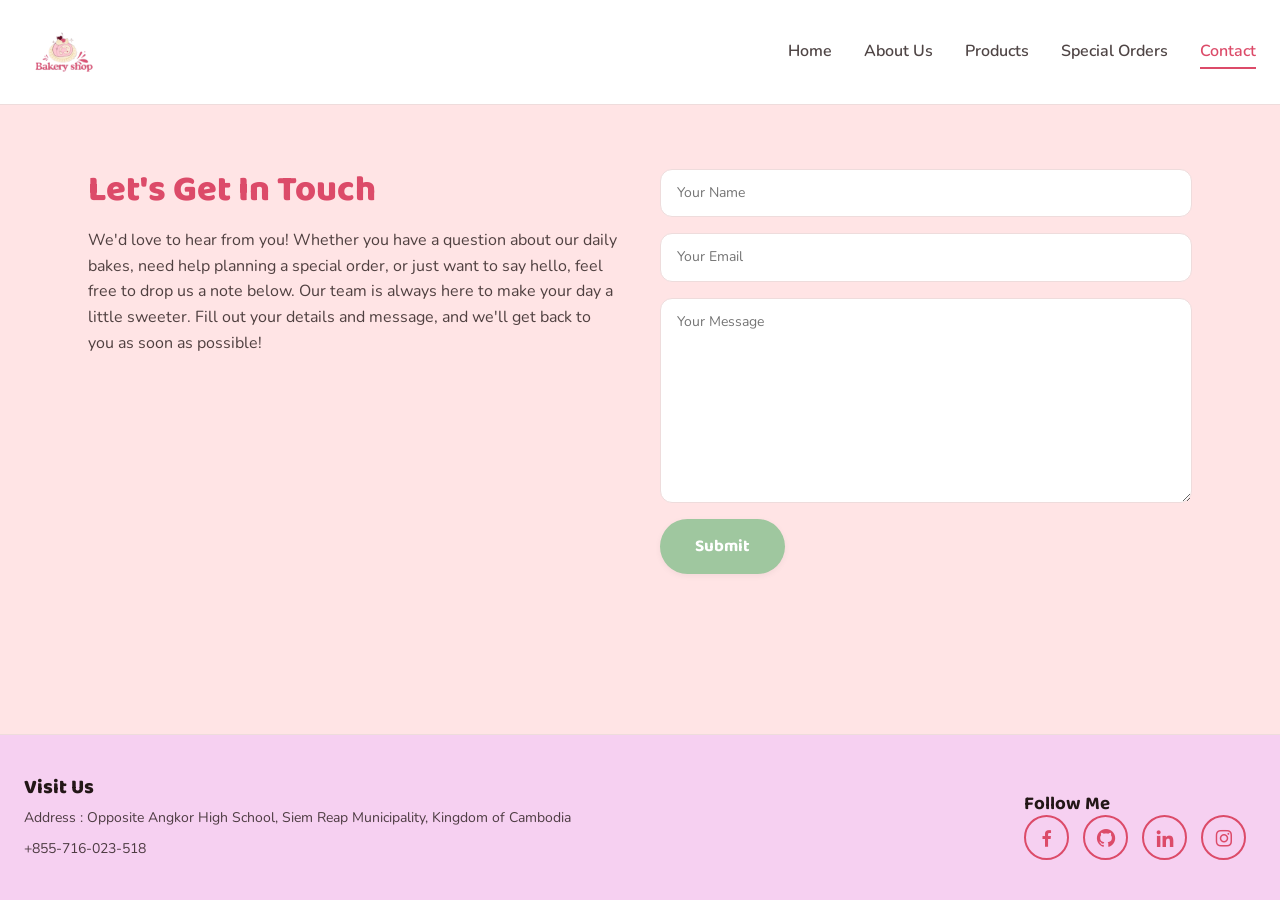
==== html/contact.html @ 16be5289 "finished" ====
<!DOCTYPE html>
<html lang="en">
<head>
  <meta charset="utf-8" />
  <meta name="viewport" content="width=device-width, initial-scale=1" />
  <title>Contact Bakery Shop — Questions &amp; Orders</title>
  <meta name="description" content="Get in touch with Bakery Shop about daily bakes, special orders or pickup times. We reply within one business day." />
  <link href="https://unpkg.com/boxicons@2.1.4/css/boxicons.min.css" rel="stylesheet">
  <link rel="icon" href="images/logo.png" type="image/png" />
  <link rel="preconnect" href="https://fonts.googleapis.com" />
  <link rel="preconnect" href="https://fonts.gstatic.com" crossorigin />
  <link href="https://fonts.googleapis.com/css2?family=Baloo+2:wght@600;700;800&family=Nunito:wght@400;600;700&display=swap" rel="stylesheet" />
  <link rel="stylesheet" href="../css/style.css" />
</head>
<body>
  <header class="site-header">
    <div class="container header-inner">
      <a href="index.html" class="logo"><img src="../images/logo.png" alt="Bakery Shop logo" /></a>
      <nav class="nav">
        <a href="index.html">Home</a>
        <a href="about.html">About Us</a>
        <a href="products.html">Products</a>
        <a href="special-orders.html">Special Orders</a>
        <a href="contact.html" class="active">Contact</a>
      </nav>
    </div>
  </header>

  <main class="section-blush">
    <div class="page container contact-grid">
      <div>
        <h1 class="page-title">Let's Get In Touch</h1>
        <p class="body-text">We'd love to hear from you! Whether you have a question about our daily bakes, need help planning a special order, or just want to say hello, feel free to drop us a note below. Our team is always here to make your day a little sweeter. Fill out your details and message, and we'll get back to you as soon as possible!</p>
      </div>
      <form id="contact-form" class="contact-form">
        <input required name="name" placeholder="Your Name" />
        <input required type="email" name="email" placeholder="Your Email" />
        <textarea required name="message" rows="8" placeholder="Your Message"></textarea>
        <button type="submit" class="btn btn-mint">Submit</button>
      </form>
    </div>
  </main>

  <footer class="site-footer">
    <div class="container footer-inner">
      <div>
        <h2>Visit Us</h2>
        <p>Address : Opposite Angkor High School, Siem Reap Municipality, Kingdom of Cambodia</p>
        <p>+855-716-023-518</p>
      </div>
      <div class="footer-social">
        <h3>Follow Me</h3>
        <div class="social-media">
          <a href="https://web.facebook.com/chhouk.sreyying/"><i class='bx bxl-facebook'></i></a>
          <a href="https://github.com/chhouksreyying-svg"><i class='bx bxl-github'></i></a>
          <a href="https://www.linkedin.com/in/chhouk-sreyying-0b2b1b21a/"><i class='bx bxl-linkedin'></i></a>
          <a href="https://www.instagram.com/dohyinn_/"><i class='bx bxl-instagram'></i></a>
        </div>
      </div>
    </div>
  </footer>

  <script src="../javascript/script.js"></script>
  <script>setupContactForm();</script>
</body>
</html>
---- css/style.css ----
/* Bakery Shop — Full Screen Hero & Pixel-Based Styles */

:root {
  --background: #ffffff;
  --foreground: oklch(0.22 0.02 20);
  --primary: oklch(0.62 0.18 12);
  --primary-foreground: oklch(0.99 0.005 20);
  --muted-foreground: oklch(0.5 0.03 20);
  --border: oklch(0.91 0.02 20);
  --mint: oklch(0.79 0.07 145);
  --blush: oklch(0.94 0.03 15);
  --footer: oklch(0.9 0.06 330);
  --font-display: "Baloo 2", ui-rounded, system-ui, sans-serif;
  --font-sans: "Nunito", ui-sans-serif, system-ui, sans-serif;
}

*,
*::before,
*::after {
  margin: 0;
  padding: 0;
  box-sizing: border-box;
}

html {
  font-size: 16px;
  scroll-behavior: smooth;
}

body {
  background: var(--background);
  color: var(--foreground);
  font-family: var(--font-sans);
  line-height: 1.6;
  display: flex;
  flex-direction: column;
  min-height: 100vh;
  width: 100%;
  overflow-x: hidden;
}

main {
  flex: 1;
  width: 100%;
}

h1,
h2,
h3,
h4 {
  font-family: var(--font-display);
  line-height: 1.2;
}

img {
  display: block;
  max-width: 100%;
  height: auto;
}

a {
  color: inherit;
  text-decoration: none;
}

/* ---------- Layout Containers ---------- */
.container {
  width: 100%;
  max-width: 1280px;
  margin: 0 auto;
  padding-left: 24px;
  padding-right: 24px;
}

.center {
  text-align: center;
}

/* ---------- Header ---------- */
.site-header {
  width: 100%;
  position: sticky;
  top: 0;
  z-index: 1000;
  background: rgba(255, 255, 255, 0.95);
  backdrop-filter: blur(8px);
  border-bottom: 1px solid var(--border);
}

.header-inner {
  width: 100%;
  max-width: 1280px;
  margin: 0 auto;
  display: flex;
  align-items: center;
  justify-content: space-between;
  gap: 16px;
  padding: 12px 24px;
}

.logo img {
  height: 80px;
  width: 80px;
  object-fit: contain;
  transition: transform 0.2s ease;
}

.logo img:hover {
  transform: scale(1.03);
}

.nav {
  display: flex;
  flex-wrap: wrap;
  gap: 16px 32px;
  font-weight: 600;
  justify-content: flex-end;
}

.nav a {
  color: color-mix(in oklch, var(--foreground) 80%, transparent);
  transition: color 0.2s ease;
  position: relative;
}

.nav a::after {
  content: '';
  position: absolute;
  width: 0;
  height: 2px;
  bottom: -4px;
  left: 0;
  background-color: var(--primary);
  transition: width 0.2s ease;
}

.nav a:hover::after,
.nav a.active::after {
  width: 100%;
}

.nav a:hover,
.nav a.active {
  color: var(--primary);
}

/* ---------- Buttons ---------- */
.btn {
  display: inline-block;
  padding: 14px 35px;
  border: none;
  border-radius: 9999px;
  font-family: var(--font-display);
  font-size: 17px;
  font-weight: 700;
  cursor: pointer;
  text-align: center;
  transition: transform 0.15s ease, filter 0.15s ease, box-shadow 0.15s ease;
  box-shadow: 0 2px 6px rgba(0, 0, 0, 0.05);
}

.btn:hover {
  transform: translateY(-2px);
  filter: brightness(1.05);
  box-shadow: 0 4px 12px rgba(0, 0, 0, 0.1);
}

.btn-mint {
  background: var(--mint);
  color: #fff;
}

.btn-blush {
  background: var(--primary);
  color: var(--primary-foreground);
}

.btn-outline {
  background: transparent;
  border: 1px solid var(--border);
  color: var(--foreground);
}

.btn-row {
  margin-top: 32px;
  display: flex;
  flex-wrap: wrap;
  gap: 12px;
}

/* ---------- Hero Section (Full Screen Size) ---------- */
.hero {
  width: 100%;
  max-width: 1280px;
  margin: 0 auto;
  display: grid;
  grid-template-columns: 1fr 1fr;
  align-items: center;
  min-height: calc(100vh - 95px);
  padding: 40px 24px;
  gap: 40px;
}

.hero-text {
  display: flex;
  flex-direction: column;
  justify-content: center;
  padding: 24px 0;
}

.hero-text h1 {
  font-size: clamp(38px, 4.5vw, 56px);
  font-weight: 800;
  line-height: 1.15;
  color: var(--primary);
}

.hero-text p {
  margin: 16px 0 28px;
  max-width: 520px;
  color: color-mix(in oklch, var(--foreground) 80%, transparent);
  font-size: 17px;
}

.hero-text .btn {
  align-self: flex-start;
}

.hero-image {
  width: 120%;
  height: 100%;
  max-height: 560px;
  border-radius: 24px;
  overflow: hidden;
  box-shadow: 0 6px 20px rgba(0, 0, 0, 0.08);
}

.hero-image img {
  width: 100%;
  height: 100%;
  object-fit: cover;
}

/* ---------- Sections / Pages ---------- */
.section {
  width: 100%;
  padding: 80px 24px;
}

.section-blush {
  background: var(--blush);
  width: 100%;
}

.page {
  width: 100%;
  max-width: 1280px;
  margin: 0 auto;
  padding: 50px 24px 80px 24px;
}

.section-title {
  font-size: 36px;
  font-weight: 800;
  color: var(--primary);
  text-align: center;
}

.section-subtitle {
  margin: 12px auto 0;
  max-width: 580px;
  text-align: center;
  color: color-mix(in oklch, var(--foreground) 75%, transparent);
}

.page-title {
  font-size: 36px;
  font-weight: 800;
  color: var(--primary);
}

.page-subtitle {
  margin-top: 12px;
  max-width: 580px;
  color: color-mix(in oklch, var(--foreground) 75%, transparent);
}

.body-text {
  margin-top: 16px;
  color: color-mix(in oklch, var(--foreground) 80%, transparent);
}

/* ---------- About Page (Full Screen Size Match) ---------- */
.about-grid {
  display: grid;
  gap: 40px;
  align-items: center;
  max-width: 1280px;
  width: 100%;
  margin: 0 auto;
  min-height: calc(100vh - 180px);
}

@media (min-width: 768px) {
  .about-grid {
    grid-template-columns: 1fr 1fr;
  }
}

.about-image {
  border-radius: 24px;
  box-shadow: 0 6px 20px rgba(0, 0, 0, 0.08);
  width: 100%;
  max-height: 560px;
  object-fit: cover;
}

.stats {
  margin-top: 32px;
  display: grid;
  grid-template-columns: repeat(3, 1fr);
  gap: 16px;
  text-align: center;
}

.stat {
  background: var(--blush);
  border-radius: 16px;
  padding: 16px;
  border: 1px solid color-mix(in oklch, var(--primary) 15%, transparent);
}

.stat dt {
  font-family: var(--font-display);
  font-size: 28px;
  font-weight: 800;
  color: var(--primary);
}

.stat dd {
  margin-top: 4px;
  font-size: 13px;
  color: color-mix(in oklch, var(--foreground) 70%, transparent);
}

/* ---------- Simple Product Cards ---------- */
.card-grid {
  margin-top: 40px;
  display: grid;
  gap: 24px;
  grid-template-columns: repeat(auto-fit, minmax(260px, 1fr));
  width: 100%;
}

@media (min-width: 1024px) {
  .card-grid.four {
    grid-template-columns: repeat(4, 1fr);
  }
}

.card {
  display: flex;
  flex-direction: column;
  background: #fff;
  border-radius: 20px;
  overflow: hidden;
  box-shadow: 0 4px 12px rgba(0, 0, 0, 0.04);
  transition: transform 0.25s ease, box-shadow 0.25s ease;
  border: 1px solid var(--border);
}

.card:hover {
  transform: translateY(-6px);
  box-shadow: 0 10px 24px rgba(0, 0, 0, 0.08);
}

.card img {
  height: 224px;
  width: 100%;
  object-fit: cover;
  transition: transform 0.4s ease;
}

.card-grid.tall .card img {
  height: 256px;
}

.card:hover img {
  transform: scale(1.04);
}

.card-body {
  padding: 20px;
  display: flex;
  flex-direction: column;
  flex-grow: 1;
}

.card-body h3 {
  font-size: 18px;
  font-weight: 700;
}

.card-body p {
  margin-top: 4px;
  font-size: 14px;
  color: var(--muted-foreground);
}

/* ---------- Menu Overlay Cards ---------- */
.menu-grid {
  margin-top: 40px;
  display: grid;
  gap: 24px;
  grid-template-columns: repeat(auto-fill, minmax(300px, 1fr));
  width: 100%;
}

.menu-card {
  position: relative;
  overflow: hidden;
  border-radius: 20px;
  box-shadow: 0 4px 12px rgba(0, 0, 0, 0.04);
  border: 1px solid var(--border);
  background: #fff;
}

.menu-card>img {
  height: 320px;
  width: 100%;
  object-fit: cover;
  transition: transform 0.4s ease;
}

.menu-card:hover>img {
  transform: scale(1.04);
}

.menu-overlay {
  position: absolute;
  inset: 0;
  display: flex;
  flex-direction: column;
  justify-content: space-between;
  padding: 24px;
  background: linear-gradient(to top, rgba(0, 0, 0, 0.8), rgba(0, 0, 0, 0.3) 50%, rgba(0, 0, 0, 0.1));
  color: var(--primary-foreground);
}

.menu-overlay h2 {
  font-size: 21px;
  font-weight: 700;
  text-shadow: 0 1px 3px rgba(0, 0, 0, 0.4);
}

.menu-overlay .desc {
  margin-top: 6px;
  font-size: 14px;
  color: color-mix(in oklch, var(--primary-foreground) 85%, transparent);
  display: -webkit-box;
  line-clamp: 2;
  -webkit-line-clamp: 2;
  -webkit-box-orient: vertical;
  overflow: hidden;
}

.menu-row {
  display: flex;
  justify-content: space-between;
  font-size: 17px;
  font-weight: 600;
}

.menu-row.small {
  font-size: 14px;
  color: color-mix(in oklch, var(--primary-foreground) 90%, transparent);
  margin-top: 2px;
}

.menu-order {
  margin-top: 16px;
  display: block;
  text-align: center;
  background: var(--primary);
  color: var(--primary-foreground);
  border-radius: 9999px;
  padding: 10px 0;
  font-size: 15px;
  font-weight: 600;
  transition: filter 0.15s ease;
}

.menu-order:hover {
  filter: brightness(1.1);
}

/* ---------- Product Detail Page (Full Screen Size Match) ---------- */
.detail-grid {
  display: grid;
  gap: 40px;
  align-items: center;
  max-width: 1280px;
  width: 100%;
  margin: 0 auto;
  min-height: calc(100vh - 180px);
}

@media (min-width: 768px) {
  .detail-grid {
    grid-template-columns: 1fr 1fr;
  }
}

.detail-image {
  width: 100%;
  max-height: 560px;
  border-radius: 24px;
  object-fit: cover;
  box-shadow: 0 6px 20px rgba(0, 0, 0, 0.08);
}

.info-boxes {
  margin-top: 32px;
  display: grid;
  grid-template-columns: repeat(3, 1fr);
  gap: 16px;
}

.info-box {
  background: var(--blush);
  border-radius: 16px;
  padding: 16px;
  border: 1px solid color-mix(in oklch, var(--primary) 15%, transparent);
}

.info-box dt {
  font-size: 12px;
  text-transform: uppercase;
  letter-spacing: 0.05em;
  color: color-mix(in oklch, var(--foreground) 60%, transparent);
}

.info-box dd {
  margin-top: 4px;
  font-weight: 700;
  font-size: 15px;
}

/* ---------- Footer ---------- */
.site-footer {
  background: var(--footer);
  margin-top: auto;
  width: 100%;
  border-top: 1px solid var(--border);
}

.footer-inner {
  width: 100%;
  max-width: 1280px;
  margin: 0 auto;
  display: flex;
  flex-wrap: wrap;
  gap: 24px;
  align-items: flex-end;
  justify-content: space-between;
  padding: 40px 24px;
}

.footer-inner h2 {
  font-size: 20px;
  font-weight: 800;
}

.footer-inner p {
  margin-top: 8px;
  font-size: 14px;
  color: color-mix(in oklch, var(--foreground) 80%, transparent);
}

.footer-social a {
  display: inline-flex;
  justify-content: center;
  align-items: center;
  width: 45px;
  height: 45px;
  border: 2px solid var(--primary);
  border-radius: 50%;
  color: var(--primary);
  text-decoration: none;
  font-size: 22px;
  margin-right: 10px;
  transition: 0.4s;
}

.footer-social a:hover {
  background: var(--primary);
  color: var(--background);
  transform: translateY(-5px);
  box-shadow: 0 0 20px var(--primary);
}

.footer-bottom {
  text-align: center;
  margin-top: 50px;
  padding-top: 20px;
}

.footer-bottom p {
  color: #bdbdbd;
  font-size: 15px;
}

/* ---------- Media Queries for Mobile Fine-Tuning ---------- */
@media (max-width: 768px) {
  .header-inner {
    flex-direction: column;
    align-items: center;
    padding: 16px;
  }

  .nav {
    justify-content: center;
    gap: 12px 20px;
  }

  .hero {
    grid-template-columns: 1fr;
    min-height: auto;
    padding: 40px 24px;
  }

  .hero-text {
    padding: 16px 0;
    align-items: center;
    text-align: center;
  }

  .hero-text p {
    margin-left: auto;
    margin-right: auto;
  }

  .hero-text .btn {
    align-self: center;
  }

  .hero-image {
    min-height: 280px;
  }

  .info-boxes,
  .stats {
    grid-template-columns: repeat(2, 1fr);
  }

  .footer-inner {
    flex-direction: column;
    align-items: flex-start;
  }
}

@media (max-width: 480px) {

  .info-boxes,
  .stats {
    grid-template-columns: 1fr;
  }
}

/* ---------- Contact ---------- */
.contact-grid {
  display: grid;
  gap: 2.5rem;
  max-width: 72rem;
  padding-top: 4rem;
  padding-bottom: 4rem;
}

@media (min-width: 768px) {
  .contact-grid {
    grid-template-columns: 1fr 1fr;
  }
}

.contact-form {
  display: grid;
  gap: 1rem;
  align-content: start;
}

.contact-form input,
.contact-form textarea {
  width: 100%;
  border: 1px solid var(--border);
  border-radius: 0.75rem;
  padding: 0.75rem 1rem;
  font: inherit;
  font-size: 0.875rem;
  background: #fff;
}

.contact-form input:focus,
.contact-form textarea:focus {
  outline: 2px solid var(--primary);
  outline-offset: 1px;
}

.contact-form .btn {
  justify-self: start;
}

/* ---------- Order confirmed ---------- */
.confirmed {
  max-width: 48rem;
  margin: 1rem auto;
  background: var(--blush);
  border-radius: 1.5rem;
  padding: 2.5rem;
  text-align: center;
}

.confirmed img {
  height: 6rem;
  width: 6rem;
  object-fit: contain;
  margin: 0 auto;
}

.confirmed h1 {
  margin-top: 1rem;
  font-size: 1.875rem;
  font-weight: 800;
  color: var(--primary);
}

.confirmed p {
  margin-top: 1.5rem;
  color: color-mix(in oklch, var(--foreground) 80%, transparent);
}
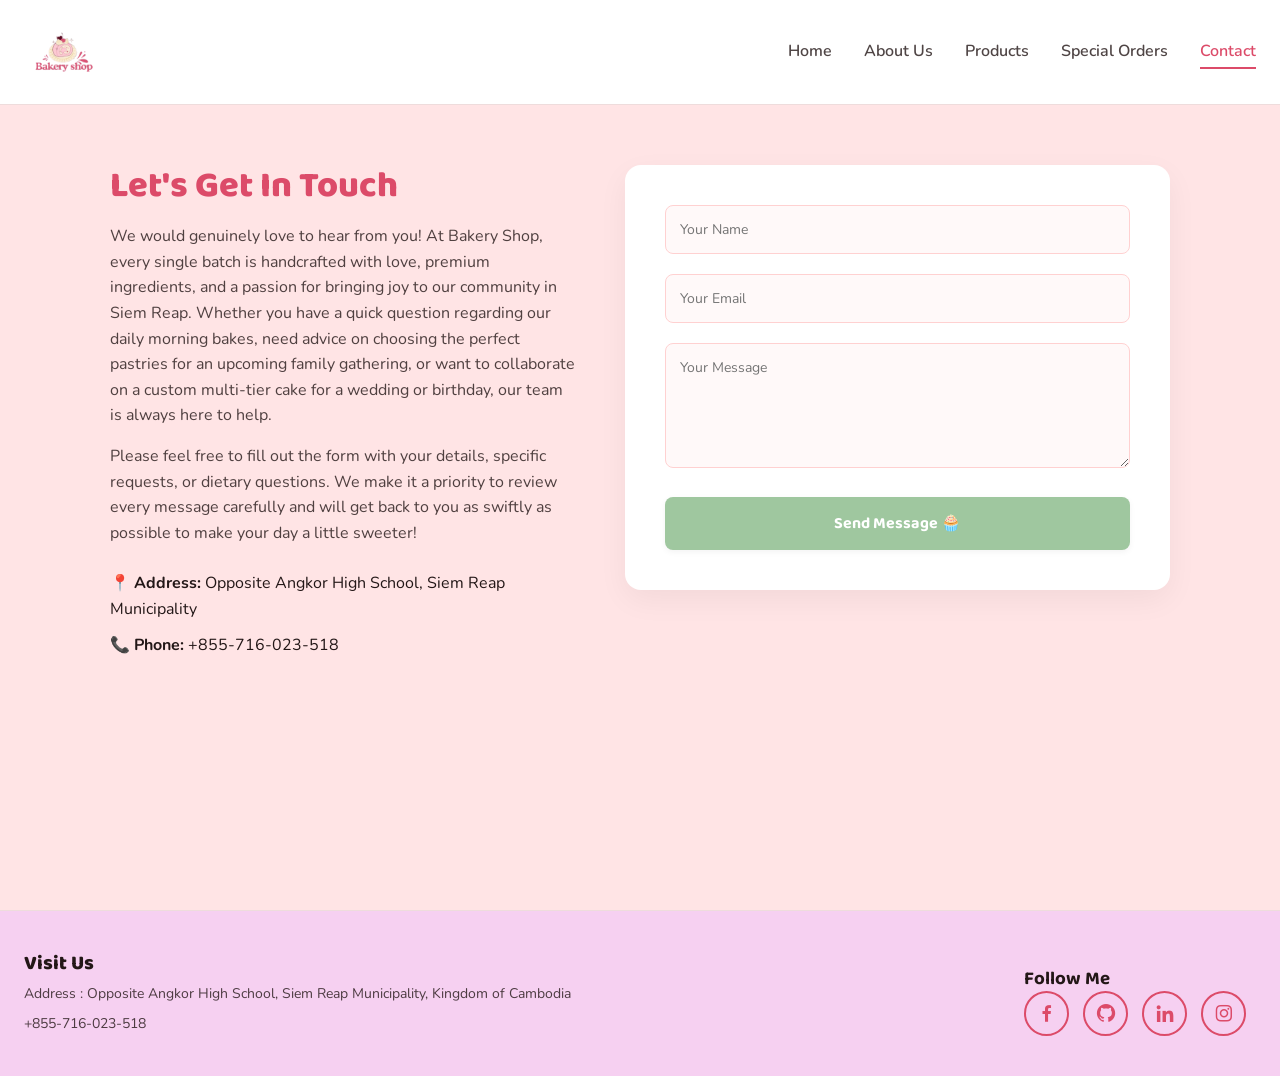
==== commit ff959c81: "Upgrade contact and confirmation page styling and layout" ====
--- a/html/contact.html
+++ b/html/contact.html
@@ -27,16 +27,35 @@
   </header>
 
   <main class="section-blush">
-    <div class="page container contact-grid">
-      <div>
+    <div class="page container contact-container">
+      <!-- Left Column: Detailed Text and Store Info -->
+      <div class="contact-info">
         <h1 class="page-title">Let's Get In Touch</h1>
-        <p class="body-text">We'd love to hear from you! Whether you have a question about our daily bakes, need help planning a special order, or just want to say hello, feel free to drop us a note below. Our team is always here to make your day a little sweeter. Fill out your details and message, and we'll get back to you as soon as possible!</p>
+        <p class="body-text">
+          We would genuinely love to hear from you! At Bakery Shop, every single batch is handcrafted with love, premium ingredients, and a passion for bringing joy to our community in Siem Reap. Whether you have a quick question regarding our daily morning bakes, need advice on choosing the perfect pastries for an upcoming family gathering, or want to collaborate on a custom multi-tier cake for a wedding or birthday, our team is always here to help. 
+        </p>
+        <p class="body-text" style="margin-top: 15px;">
+          Please feel free to fill out the form with your details, specific requests, or dietary questions. We make it a priority to review every message carefully and will get back to you as swiftly as possible to make your day a little sweeter!
+        </p>
+        
+        <div class="info-details" style="margin-top: 25px;">
+          <p style="margin-bottom: 10px;"><strong>📍 Address:</strong> Opposite Angkor High School, Siem Reap Municipality</p>
+          <p style="margin-bottom: 10px;"><strong>📞 Phone:</strong> +855-716-023-518</p>
+        </div>
       </div>
+
+      <!-- Right Column: Elevated Form Card -->
       <form id="contact-form" class="contact-form">
-        <input required name="name" placeholder="Your Name" />
-        <input required type="email" name="email" placeholder="Your Email" />
-        <textarea required name="message" rows="8" placeholder="Your Message"></textarea>
-        <button type="submit" class="btn btn-mint">Submit</button>
+        <div class="input-group">
+          <input required name="name" placeholder="Your Name" />
+        </div>
+        <div class="input-group">
+          <input required type="email" name="email" placeholder="Your Email" />
+        </div>
+        <div class="input-group">
+          <textarea required name="message" rows="5" placeholder="Your Message"></textarea>
+        </div>
+        <button type="submit" class="btn btn-mint submit-btn">Send Message 🧁</button>
       </form>
     </div>
   </main>
@@ -63,4 +82,4 @@
   <script src="../javascript/script.js"></script>
   <script>setupContactForm();</script>
 </body>
-</html>
+</html>
--- a/css/style.css
+++ b/css/style.css
@@ -668,72 +668,192 @@
 }
 
 /* ---------- Contact ---------- */
-.contact-grid {
-  display: grid;
-  gap: 2.5rem;
-  max-width: 72rem;
-  padding-top: 4rem;
-  padding-bottom: 4rem;
-}
-
-@media (min-width: 768px) {
-  .contact-grid {
-    grid-template-columns: 1fr 1fr;
-  }
-}
-
+
+.contact-container {
+    display: flex;
+    align-items: flex-start;
+    gap: 50px;
+    padding: 60px 20px;
+    max-width: 1100px;
+    margin: 0 auto;
+    min-height: calc(100vh - 95px);
+}
+
+.contact-info, .contact-form {
+    flex: 1;
+}
+
+/* Elevate the form box with a white background and card shadow */
 .contact-form {
-  display: grid;
-  gap: 1rem;
-  align-content: start;
-}
-
-.contact-form input,
+    background: #ffffff;
+    padding: 40px;
+    border-radius: 16px;
+    box-shadow: 0 10px 30px rgba(0, 0, 0, 0.05);
+}
+
+/* Style input fields nicely */
+.contact-form input, 
 .contact-form textarea {
-  width: 100%;
-  border: 1px solid var(--border);
-  border-radius: 0.75rem;
-  padding: 0.75rem 1rem;
-  font: inherit;
-  font-size: 0.875rem;
-  background: #fff;
-}
-
-.contact-form input:focus,
+    width: 100%;
+    padding: 14px;
+    margin-bottom: 20px;
+    border: 1px solid #ffd1d1;
+    border-radius: 8px;
+    background-color: #fff9f9;
+    font-size: 14px;
+    font-family: inherit;
+    transition: all 0.3s ease;
+}
+
+.contact-form input:focus, 
 .contact-form textarea:focus {
-  outline: 2px solid var(--primary);
-  outline-offset: 1px;
-}
-
-.contact-form .btn {
-  justify-self: start;
+    border-color: #e07a84;
+    outline: none;
+    box-shadow: 0 0 0 3px rgba(224, 122, 132, 0.15);
+}
+
+/* Full-width styling for the submit button */
+.submit-btn {
+    width: 100%;
+    padding: 14px;
+    font-size: 16px;
+    cursor: pointer;
+    border-radius: 8px;
+    transition: background 0.3s ease, transform 0.2s ease;
+}
+
+.submit-btn:hover {
+    transform: translateY(-2px);
+}
+
+/* Responsive adjustment for mobile screens */
+@media (max-width: 768px) {
+    .contact-container {
+        flex-direction: column;
+        gap: 30px;
+    }
 }
 
 /* ---------- Order confirmed ---------- */
-.confirmed {
-  max-width: 48rem;
-  margin: 1rem auto;
-  background: var(--blush);
-  border-radius: 1.5rem;
-  padding: 2.5rem;
-  text-align: center;
-}
-
-.confirmed img {
-  height: 6rem;
-  width: 6rem;
-  object-fit: contain;
-  margin: 0 auto;
-}
-
-.confirmed h1 {
-  margin-top: 1rem;
-  font-size: 1.875rem;
-  font-weight: 800;
-  color: var(--primary);
-}
-
-.confirmed p {
-  margin-top: 1.5rem;
-  color: color-mix(in oklch, var(--foreground) 80%, transparent);
+
+.confirmation-page-wrapper {
+    display: flex;
+    justify-content: center;
+    align-items: center;
+    padding: 50px 20px;
+}
+
+.confirmation-card {
+    background: #ffffff;
+    max-width: 700px;
+    width: 100%;
+    padding: 40px 30px;
+    border-radius: 20px;
+    box-shadow: 0 15px 35px rgba(0, 0, 0, 0.06);
+    text-align: center;
+    border: 2px solid #ffe6e6;
+}
+
+.conf-badge {
+    width: 70px;
+    height: 70px;
+    margin: 0 auto 20px auto;
+    background: #fff0f3;
+    border-radius: 50%;
+    display: flex;
+    align-items: center;
+    justify-content: center;
+    box-shadow: 0 5px 15px rgba(224, 122, 132, 0.15);
+}
+
+.conf-badge img {
+    width: 45px;
+    height: 45px;
+    object-fit: contain;
+}
+
+.confirmation-card .page-title {
+    font-size: 2rem;
+    color: #d16b75;
+    margin-bottom: 15px;
+}
+
+.confirmation-intro {
+    font-size: 1.05rem;
+    line-height: 1.6;
+    color: #555;
+    margin-bottom: 30px;
+}
+
+/* Next Steps Container */
+.next-steps-box {
+    background: #fff9f9;
+    border: 1px dashed #ffd1d1;
+    border-radius: 12px;
+    padding: 20px 25px;
+    text-align: left;
+    margin-bottom: 35px;
+}
+
+.next-steps-box h3 {
+    font-size: 1.1rem;
+    color: #444;
+    margin-bottom: 12px;
+    font-family: 'Baloo 2', cursive;
+}
+
+.next-steps-box ul {
+    list-style: none;
+    padding: 0;
+    margin: 0;
+}
+
+.next-steps-box li {
+    font-size: 0.95rem;
+    color: #666;
+    margin-bottom: 8px;
+    display: flex;
+    align-items: center;
+    gap: 10px;
+}
+
+.next-steps-box li i {
+    color: #72a984;
+    font-size: 1.2rem;
+}
+
+/* Action Buttons Container */
+.confirmation-actions {
+    display: flex;
+    gap: 15px;
+    justify-content: center;
+}
+
+.confirmation-actions .btn {
+    padding: 12px 24px;
+    border-radius: 8px;
+    font-weight: 600;
+    text-decoration: none;
+    transition: all 0.3s ease;
+}
+
+.btn-outline {
+    background: transparent;
+    border: 2px solid #72a984;
+    color: #72a984;
+}
+
+.btn-outline:hover {
+    background: #72a984;
+    color: #fff;
+}
+
+/* Responsive adjustments */
+@media (max-width: 600px) {
+    .confirmation-actions {
+        flex-direction: column;
+    }
+    .confirmation-card {
+        padding: 30px 20px;
+    }
 }
